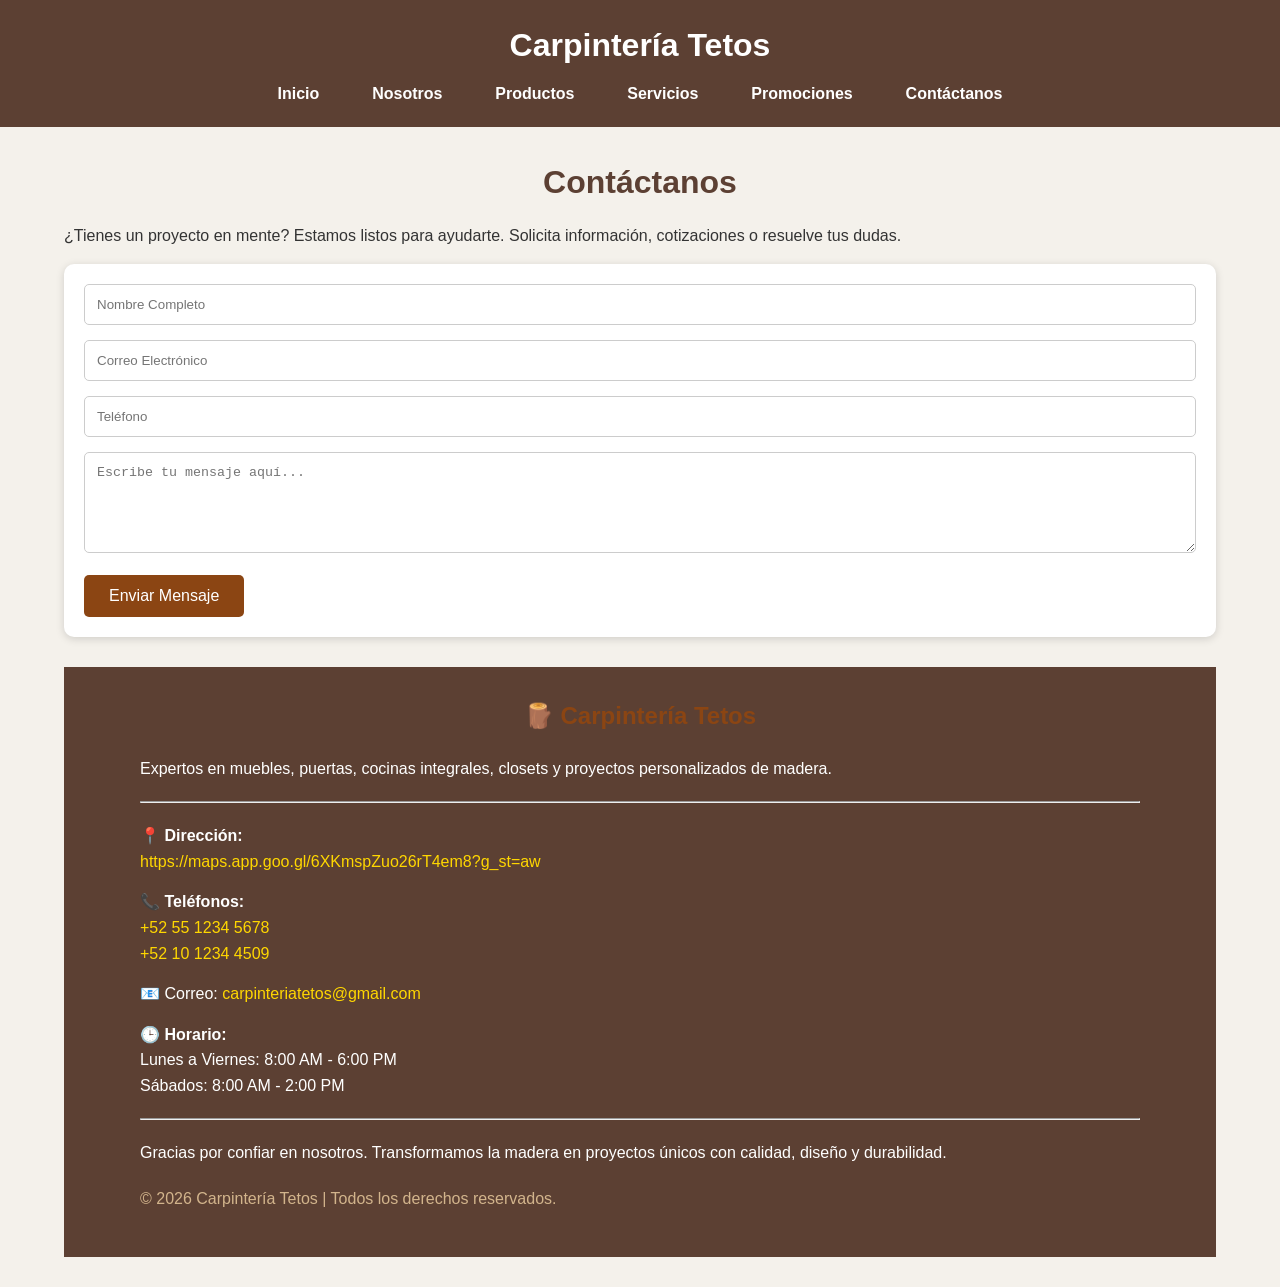
==== contactanos.html @ 1e71a354 "Add files via upload" ====
<!DOCTYPE html>
 <html lang="es">
 <head>
     <meta charset="UTF-8">
     <meta name="viewport" content="width=device-width, initial-scale=1.0">
     <title>Contáctanos - Carpintería Tetos</title>
     <link rel="stylesheet" href="style.css">
 </head>
 <body>
     <header>
         <h1>Carpintería Tetos</h1>
         <nav>
             <a href="index.html">Inicio</a>&nbsp;
             <a href="nosotros.html">Nosotros</a>&nbsp;
             <a href="productos.html">Productos</a>&nbsp;
             <a href="servicios.html">Servicios</a>&nbsp;
             <a href="promociones.html">Promociones</a>&nbsp;
             <a href="contactanos.html">Contáctanos</a>
         </nav>
     </header>
     <main>
         <h1>Contáctanos</h1>
             <p>
        ¿Tienes un proyecto en mente? Estamos listos para ayudarte.
        Solicita información, cotizaciones o resuelve tus dudas.
    </p>

    <form>
        <input type="text" placeholder="Nombre Completo" required>

        <input type="email" placeholder="Correo Electrónico" required>

        <input type="tel" placeholder="Teléfono">

        <textarea placeholder="Escribe tu mensaje aquí..." rows="5" required></textarea>

        <button type="submit">Enviar Mensaje</button>
    </form>
</section>

<footer>
    <div class="footer-contenido">
        <h2>🪵 Carpintería Tetos</h2>

        <p>
            Expertos en muebles, puertas, cocinas integrales,
            closets y proyectos personalizados de madera.
        </p>

        <hr>

        <p>📍 <strong>Dirección:</strong><br>
            <a href="https://maps.app.goo.gl/6XKmspZuo26rT4em8?g_st=aw">https://maps.app.goo.gl/6XKmspZuo26rT4em8?g_st=aw</a>
        </p>

        <p>
            📞 <strong>Teléfonos:</strong><br>
            <a href="+52 55 1234 5678">+52 55 1234 5678</a><br>
            <a href="+52 10 1234 4509">+52 10 1234 4509</a>
        </p>

       <p>
📧 Correo:
<a href="Carpinteriatetos@gmail.com">
carpinteriatetos@gmail.com
</a>
</p>

        <p>
            🕒 <strong>Horario:</strong><br>
            Lunes a Viernes: 8:00 AM - 6:00 PM<br>
            Sábados: 8:00 AM - 2:00 PM
        </p>

        <hr>

        <p>
            Gracias por confiar en nosotros. Transformamos la madera
            en proyectos únicos con calidad, diseño y durabilidad.
        </p>

        <p class="copyright">
            © 2026 Carpintería Tetos | Todos los derechos reservados.
        </p>
    </div>
</footer>
 </body>
 </html>
---- style.css ----
/* ===== ESTILOS GENERALES ===== */

*{
    margin: 0;
    padding: 0;
    box-sizing: border-box;
}

body{
    font-family: Arial, Helvetica, sans-serif;
    background-color: #f4f1eb;
    color: #333;
    line-height: 1.6;
}

/* ===== HEADER ===== */

header{
    background-color: #5C4033;
    color: white;
    text-align: center;
    padding: 20px;
}

header h1{
    margin-bottom: 10px;
}

/* ===== MENÚ ===== */

nav{
    margin-top: 10px;
}

nav a{
    color: white;
    text-decoration: none;
    font-weight: bold;
    margin: 0 10px;
    padding: 8px 12px;
    border-radius: 5px;
}

nav a:hover{
    background-color: #8B4513;
}

/* ===== CONTENIDO ===== */

main{
    width: 90%;
    max-width: 1200px;
    margin: auto;
    padding: 30px 0;
}

main h1{
    text-align: center;
    color: #5C4033;
    margin-bottom: 15px;
}

main h2{
    text-align: center;
    color: #8B4513;
    margin-bottom: 20px;
}

/* ===== IMÁGENES CENTRADAS ===== */

.contenedor{
    text-align: center;
    margin: 20px 0;
}

.contenedor img{
    max-width: 100%;
    border-radius: 10px;
    box-shadow: 0px 3px 10px rgba(0,0,0,.2);
}

/* ===== PÁRRAFOS ===== */

p{
    margin-bottom: 15px;
    text-align: justify;
}

/* ===== PRODUCTOS ===== */

.producto{
    display: flex;
    align-items: center;
    gap: 20px;
    background-color: white;
    margin: 20px 0;
    padding: 15px;
    border-radius: 10px;
    box-shadow: 0px 2px 8px rgba(0,0,0,.15);
}

.producto img{
    width: 250px;
    border-radius: 10px;
}

.producto a{
    font-size: 22px;
    font-weight: bold;
    color: #8B4513;
    text-decoration: none;
}

.producto a:hover{
    text-decoration: underline;
}

.info{
    flex: 1;
}

/* ===== SERVICIOS ===== */

.servicio{
    background-color: white;
    padding: 20px;
    margin-bottom: 20px;
    border-left: 6px solid #8B4513;
    border-radius: 10px;
    box-shadow: 0px 2px 8px rgba(0,0,0,.15);
}

.servicio img{
    display: block;
    margin: auto;
    border-radius: 10px;
    margin-bottom: 10px;
}

.servicio h2{
    text-align: left;
}

/* ===== PROMOCIONES ===== */

.promo{
    background-color: #fff8e7;
    border: 2px solid #d4a373;
    border-radius: 10px;
    padding: 20px;
    margin-bottom: 20px;
    text-align: center;
}

.promo img{
    border-radius: 10px;
    margin-bottom: 10px;
}

.promo h3{
    color: #c0392b;
}

/* ===== BUSCADOR ===== */

#buscador{
    text-align: center;
    margin: 20px 0;
}

#buscar{
    width: 60%;
    max-width: 500px;
    padding: 12px;
    border: 2px solid #8B4513;
    border-radius: 8px;
    font-size: 16px;
}

#buscar:focus{
    outline: none;
    border-color: #5C4033;
}

/* ===== FORMULARIO ===== */

form{
    background-color: white;
    padding: 20px;
    border-radius: 10px;
    box-shadow: 0px 2px 8px rgba(0,0,0,.15);
}

input,
textarea{
    width: 100%;
    padding: 12px;
    margin-bottom: 15px;
    border: 1px solid #ccc;
    border-radius: 5px;
}

button{
    background-color: #8B4513;
    color: white;
    border: none;
    padding: 12px 25px;
    border-radius: 5px;
    cursor: pointer;
    font-size: 16px;
}

button:hover{
    background-color: #5C4033;
}

/* ===== LISTA DE VALORES ===== */

ul{
    margin-left: 25px;
}

li{
    margin-bottom: 10px;
}

/* ===== FOOTER ===== */

footer{
    background-color: #5C4033;
    color: white;
    padding: 30px;
    margin-top: 30px;
}

.footer-contenido{
    max-width: 1000px;
    margin: auto;
    text-align: center;
}

footer a{
    color: #FFD700;
    text-decoration: none;
}

footer a:hover{
    text-decoration: underline;
}

footer hr{
    margin: 20px 0;
}

.copyright{
    margin-top: 20px;
    color: #d2b48c;
}

/* ===== RESPONSIVO ===== */

@media (max-width: 768px){

    .producto{
        flex-direction: column;
        text-align: center;
    }

    .producto img{
        width: 100%;
        max-width: 350px;
    }

    #buscar{
        width: 90%;
    }

    nav a{
        display: block;
        margin: 8px 0;
    }
}

    #buscador .producto{
    display: none;
}

.producto{
    display: flex;
    align-items: center;
    gap: 20px;
    margin: 20px 0;
    padding: 15px;
    background: #fff;
    border-radius: 10px;
}

.producto img{
    width: 250px;
    height: auto;
    border-radius: 10px;
}

.info{
    flex: 1;
}
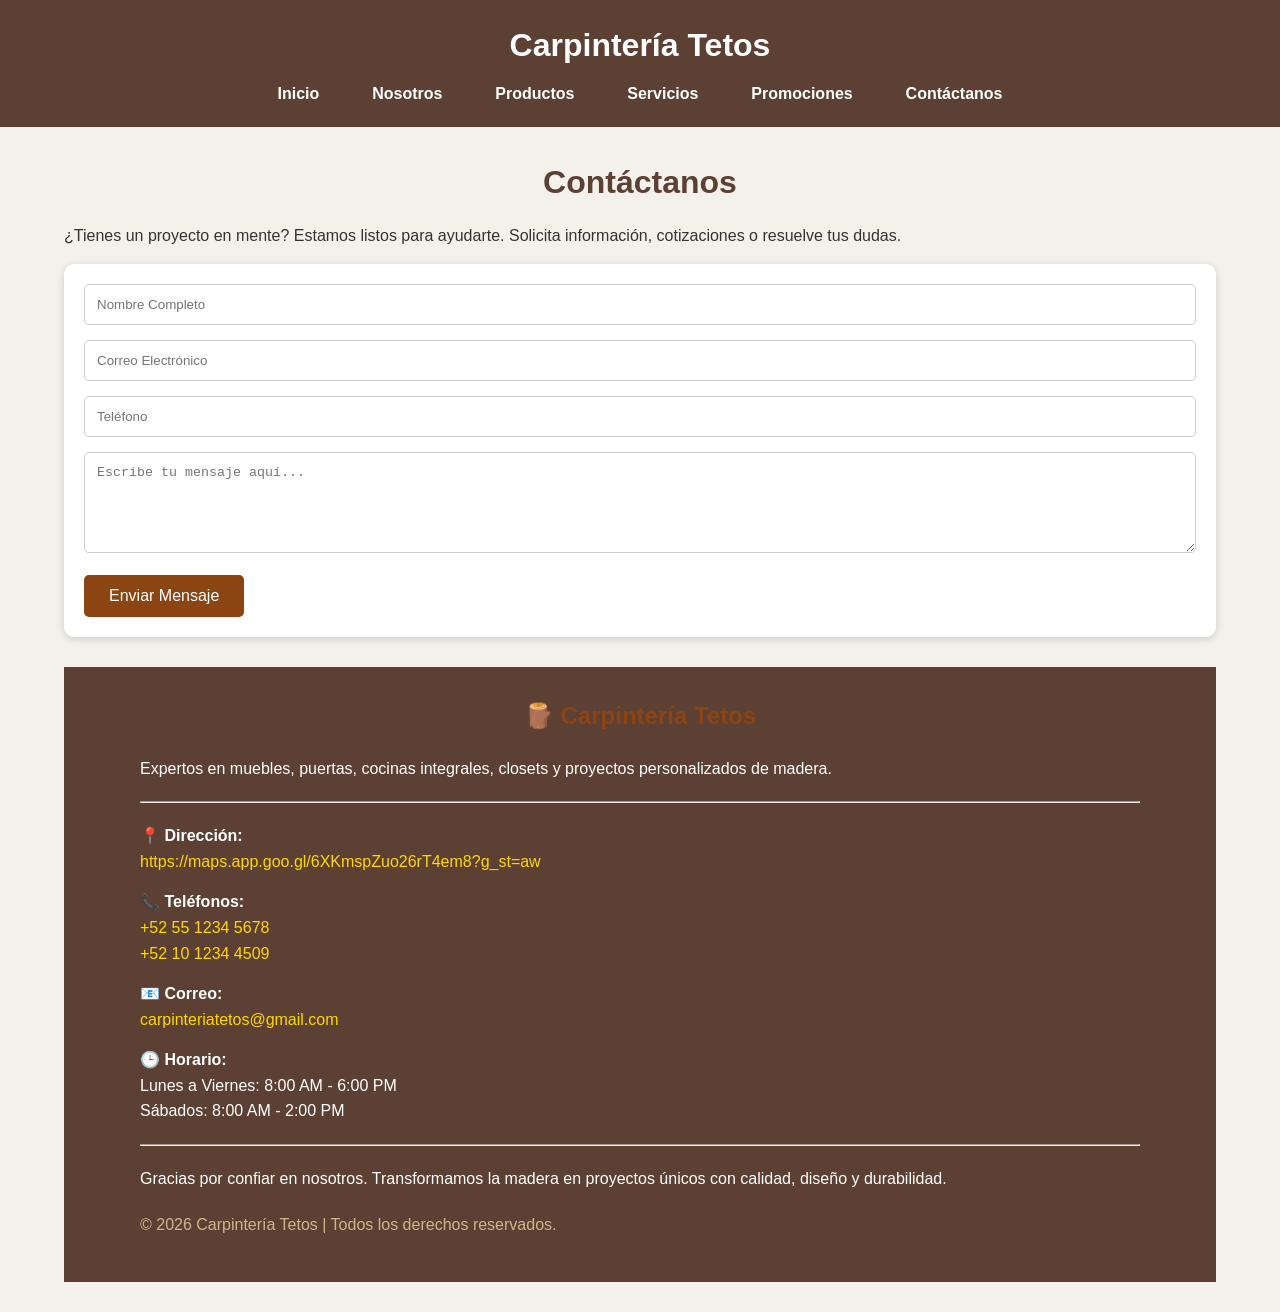
==== commit 2b44d52b: "Add files via upload" ====
--- a/contactanos.html
+++ b/contactanos.html
@@ -50,7 +50,8 @@
         <hr>
 
         <p>📍 <strong>Dirección:</strong><br>
-            <a href="https://maps.app.goo.gl/6XKmspZuo26rT4em8?g_st=aw">https://maps.app.goo.gl/6XKmspZuo26rT4em8?g_st=aw</a>
+            <a href="https://maps.app.goo.gl/6XKmspZuo26rT4em8?g_st=aw">
+                https://maps.app.goo.gl/6XKmspZuo26rT4em8?g_st=aw</a>
         </p>
 
         <p>
@@ -59,12 +60,11 @@
             <a href="+52 10 1234 4509">+52 10 1234 4509</a>
         </p>
 
-       <p>
-📧 Correo:
-<a href="Carpinteriatetos@gmail.com">
-carpinteriatetos@gmail.com
-</a>
-</p>
+         <p>📧 <strong>Correo:</strong><br>
+            <a href="carpinteriatetos@gmail.com">
+         carpinteriatetos@gmail.com</a>
+        </p>
+
 
         <p>
             🕒 <strong>Horario:</strong><br>
